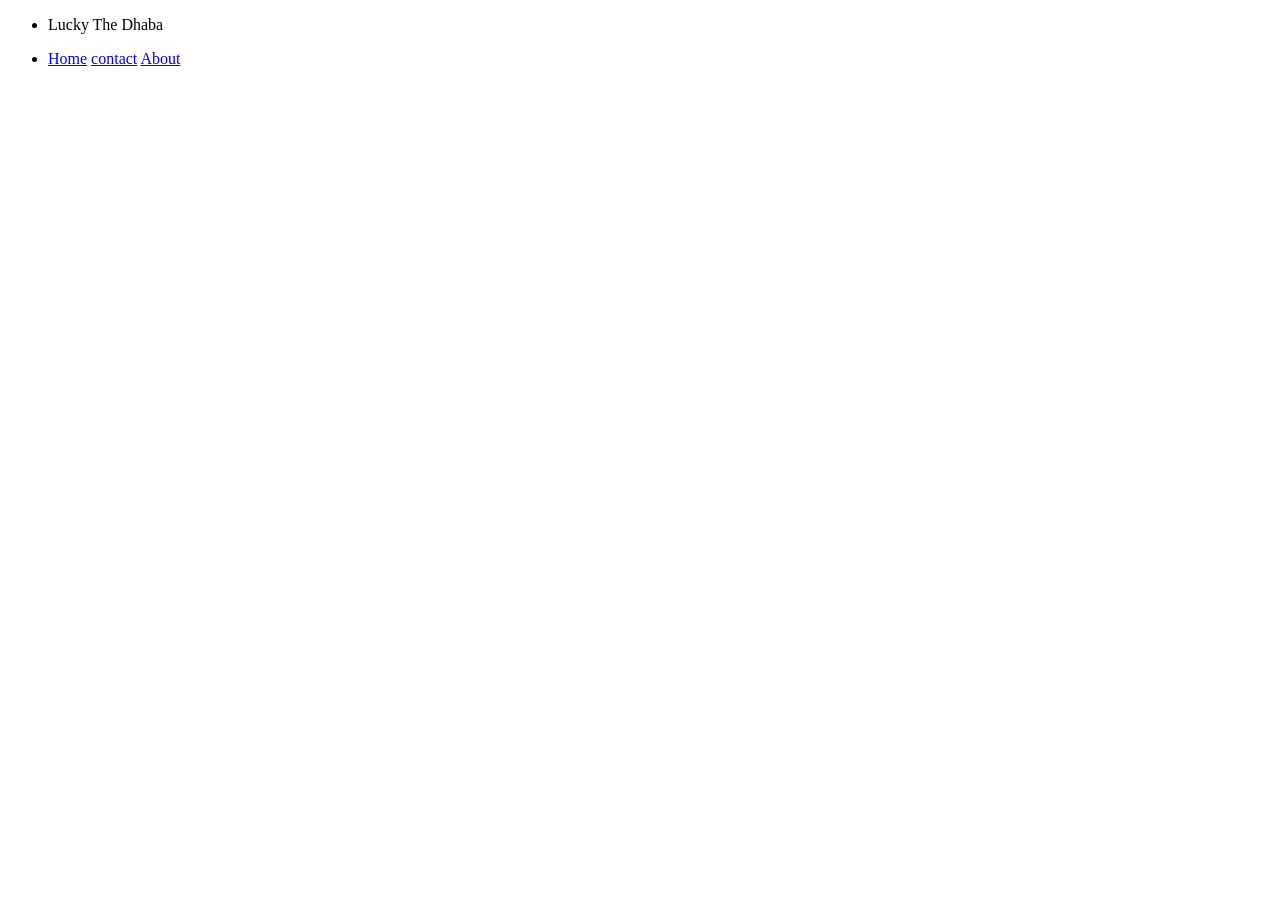
==== 1stProject/index.html @ c2e8e396 "make a project" ====
<!DOCTYPE html>
<html lang="en">
<head>
    <meta charset="UTF-8">
    <meta name="viewport" content="width=device-width, initial-scale=1.0">
    <title>Lucky The Dhaba </title>
</head>
<body>
    <div class="container">
        <div class="naveContainer">
         <ul>
            <li> 
                   <P>Lucky The Dhaba</P>
            </li>
            <li>
                <div>
                    <a href="#">Home</a>
                    <a href="#">contact</a>
                    <a href="#">About</a>


                </div>
            </li>
        </div>
    </div>
    
</body>
</html>
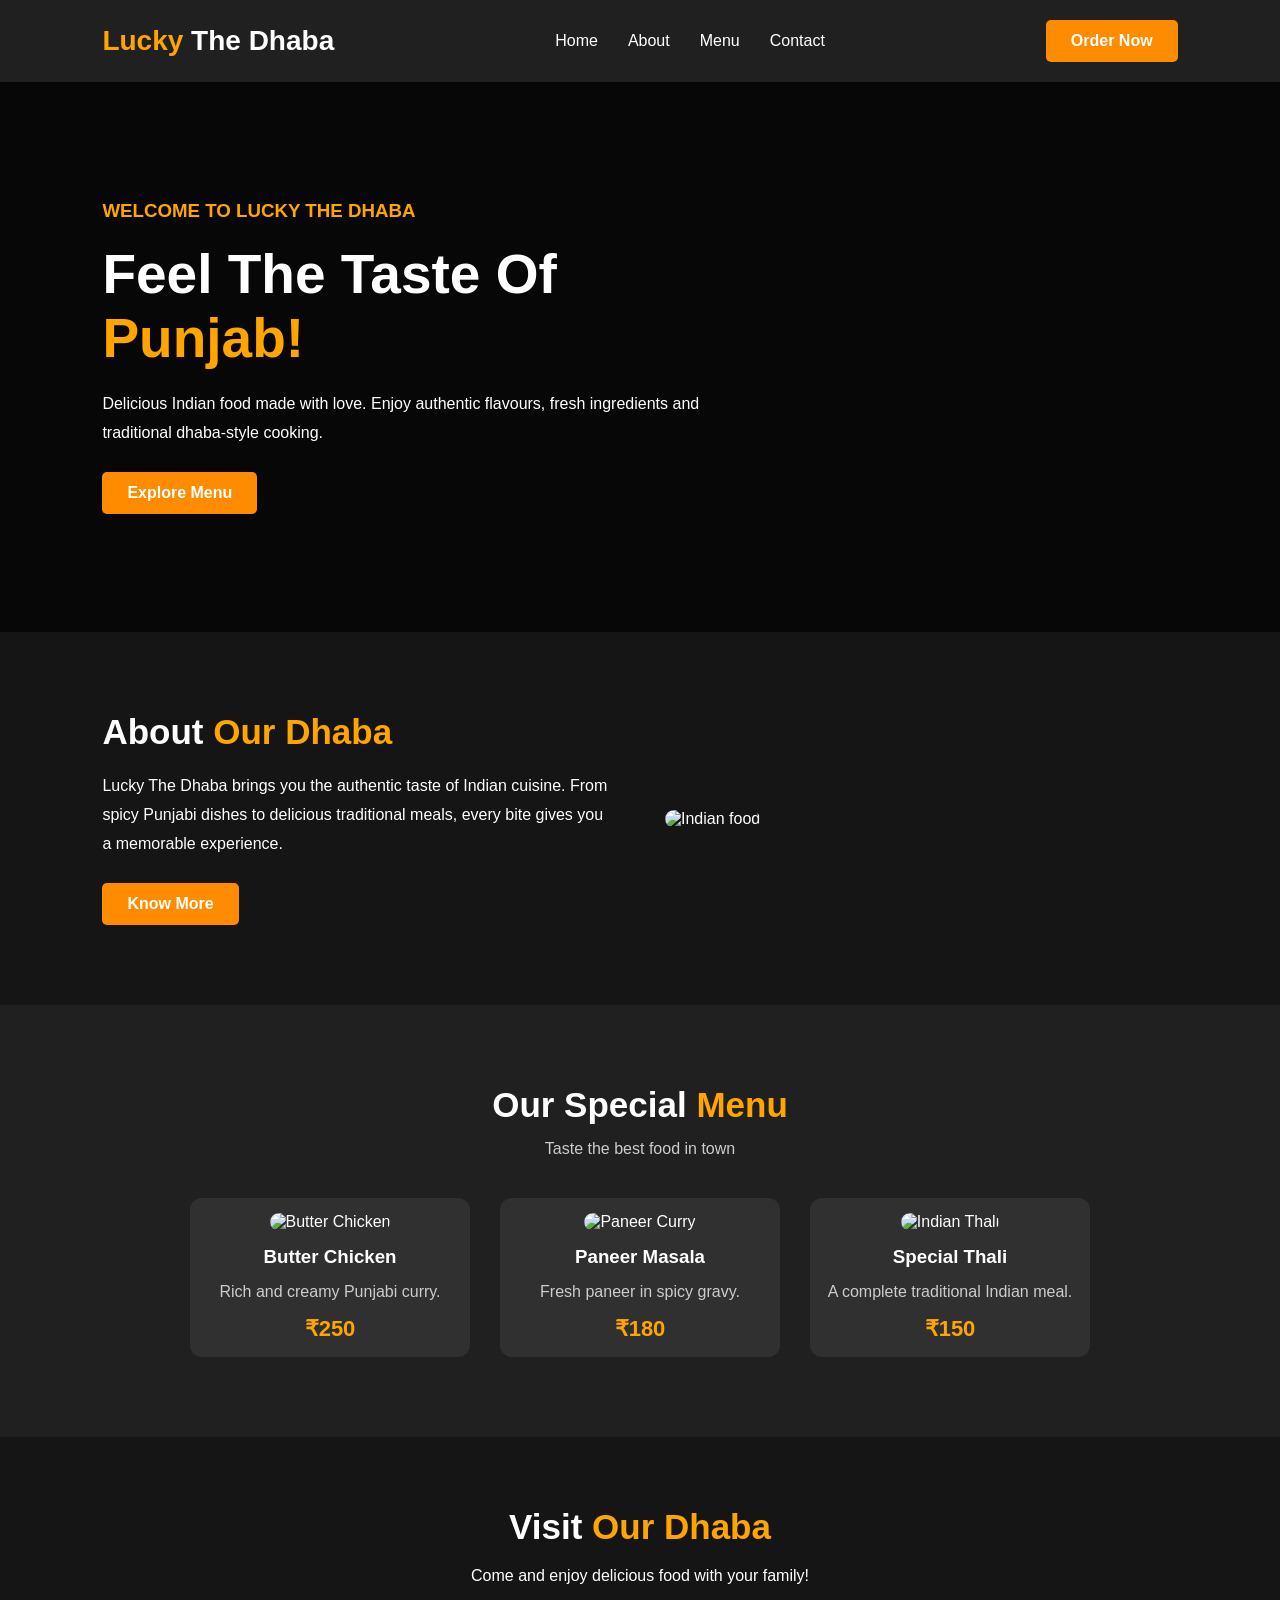
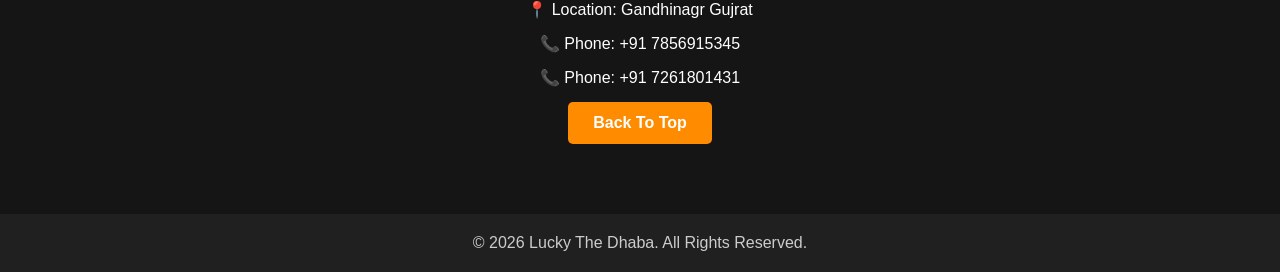
==== commit b41327cd: "finising up the project" ====
--- a/1stProject/index.html
+++ b/1stProject/index.html
@@ -1,28 +1,126 @@
+
 <!DOCTYPE html>
 <html lang="en">
 <head>
     <meta charset="UTF-8">
     <meta name="viewport" content="width=device-width, initial-scale=1.0">
-    <title>Lucky The Dhaba </title>
+    <title>Lucky The Dhaba</title>
+
+    <!-- CSS Linking -->
+    <link rel="stylesheet" href="style.css">
 </head>
 <body>
-    <div class="container">
-        <div class="naveContainer">
-         <ul>
-            <li> 
-                   <P>Lucky The Dhaba</P>
-            </li>
-            <li>
-                <div>
-                    <a href="#">Home</a>
-                    <a href="#">contact</a>
-                    <a href="#">About</a>
 
+    <!-- Navbar -->
+    <header>
+        <nav class="navbar">
+            <h1 class="logo">Lucky <span>The Dhaba</span></h1>
 
-                </div>
-            </li>
+            <ul>
+                <li><a href="#home">Home</a></li>
+                <li><a href="#about">About</a></li>
+                <li><a href="#menu">Menu</a></li>
+                <li><a href="#contact">Contact</a></li>
+            </ul>
+
+            <a href="#menu" class="btn">Order Now</a>
+        </nav>
+    </header>
+
+    <!-- Home Section -->
+    <section class="hero" id="home">
+        <div class="hero-content">
+            <h3>WELCOME TO LUCKY THE DHABA</h3>
+
+            <h1>Feel The Taste Of <span>Punjab!</span></h1>
+
+            <p>
+                Delicious Indian food made with love.
+                Enjoy authentic flavours, fresh ingredients
+                and traditional dhaba-style cooking.
+            </p>
+
+            <a href="#menu" class="btn">Explore Menu</a>
         </div>
-    </div>
-    
+    </section>
+
+    <!-- About Section -->
+    <section class="about" id="about">
+
+        <div class="about-content">
+            <h2>About <span>Our Dhaba</span></h2>
+
+            <p>
+                Lucky The Dhaba brings you the authentic
+                taste of Indian cuisine. From spicy Punjabi
+                dishes to delicious traditional meals,
+                every bite gives you a memorable experience.
+            </p>
+
+            <a href="#contact" class="btn">Know More</a>
+        </div>
+
+        <div class="about-image">
+            <img src="https://images.unsplash.com/photo-1546833999-b9f581a1996d?w=700"
+                 alt="Indian food">
+        </div>
+
+    </section>
+
+    <!-- Menu Section -->
+    <section class="menu" id="menu">
+
+        <h2>Our Special <span>Menu</span></h2>
+        <p class="subtitle">Taste the best food in town</p>
+
+        <div class="menu-container">
+
+            <div class="food-card">
+                <img src="https://images.unsplash.com/photo-1603894584373-5ac82b2ae398?w=500"
+                     alt="Butter Chicken">
+                <h3>Butter Chicken</h3>
+                <p>Rich and creamy Punjabi curry.</p>
+                <h4>₹250</h4>
+            </div>
+
+            <div class="food-card">
+                <img src="https://images.unsplash.com/photo-1565557623262-b51c2513a641?w=500"
+                     alt="Paneer Curry">
+                <h3>Paneer Masala</h3>
+                <p>Fresh paneer in spicy gravy.</p>
+                <h4>₹180</h4>
+            </div>
+
+            <div class="food-card">
+                <img src="https://images.unsplash.com/photo-1625944525533-473f1a3d54e7?w=500"
+                     alt="Indian Thali">
+                <h3>Special Thali</h3>
+                <p>A complete traditional Indian meal.</p>
+                <h4>₹150</h4>
+            </div>
+
+        </div>
+    </section>
+
+    <!-- Contact Section -->
+    <section class="contact" id="contact">
+
+        <h2>Visit <span>Our Dhaba</span></h2>
+
+        <p>Come and enjoy delicious food with your family!</p>
+
+        <p>📍 Location: Gandhinagr Gujrat</p>
+        <p>📞 Phone: +91 7856915345</p>
+        <p>📞 Phone: +91 7261801431</p>
+
+        <a href="#home" class="btn">Back To Top</a>
+
+    </section>
+
+    <!-- Footer -->
+    <footer>
+        <p>© 2026 Lucky The Dhaba. All Rights Reserved.</p>
+    </footer>
+
 </body>
-</html>+</html>
--- a/1stProject/style.css
+++ b/1stProject/style.css
@@ -0,0 +1,249 @@
+
+/* Basic Styling */
+* {
+    margin: 0;
+    padding: 0;
+    box-sizing: border-box;
+    font-family: Arial, sans-serif;
+    scroll-behavior: smooth;
+}
+
+body {
+    background-color: #151515;
+    color: white;
+}
+
+/* Navbar */
+header {
+    background-color: #202020;
+    padding: 20px 8%;
+}
+
+.navbar {
+    display: flex;
+    justify-content: space-between;
+    align-items: center;
+}
+
+.logo {
+    color: orange;
+    font-size: 28px;
+}
+
+.logo span {
+    color: white;
+}
+
+.navbar ul {
+    display: flex;
+    list-style: none;
+    gap: 30px;
+}
+
+.navbar ul li a {
+    text-decoration: none;
+    color: white;
+    font-size: 16px;
+    transition: 0.3s;
+}
+
+.navbar ul li a:hover {
+    color: orange;
+}
+
+/* Button */
+.btn {
+    display: inline-block;
+    background-color: #ff8c00;
+    color: white;
+    padding: 12px 25px;
+    text-decoration: none;
+    border-radius: 5px;
+    font-weight: bold;
+    transition: 0.3s;
+}
+
+.btn:hover {
+    background-color: #e65c00;
+    transform: translateY(-3px);
+}
+
+/* Hero Section */
+.hero {
+    min-height: 550px;
+    display: flex;
+    align-items: center;
+    padding: 60px 8%;
+
+    background:
+    linear-gradient(rgba(0,0,0,0.65), rgba(0,0,0,0.65)),
+    url("https://images.unsplash.com/photo-1517248135467-4c7edcad34c4?w=1600");
+
+    background-size: cover;
+    background-position: center;
+}
+
+.hero-content {
+    max-width: 600px;
+}
+
+.hero-content h3 {
+    color: orange;
+    margin-bottom: 20px;
+}
+
+.hero-content h1 {
+    font-size: 55px;
+    margin-bottom: 20px;
+}
+
+.hero-content h1 span,
+.about h2 span,
+.menu h2 span,
+.contact h2 span {
+    color: orange;
+}
+
+.hero-content p {
+    line-height: 1.8;
+    margin-bottom: 25px;
+}
+
+/* About Section */
+.about {
+    padding: 80px 8%;
+    display: flex;
+    align-items: center;
+    justify-content: space-between;
+    gap: 50px;
+}
+
+.about-content {
+    flex: 1;
+}
+
+.about-content h2 {
+    font-size: 35px;
+    margin-bottom: 20px;
+}
+
+.about-content p {
+    line-height: 1.8;
+    margin-bottom: 25px;
+}
+
+.about-image {
+    flex: 1;
+}
+
+.about-image img {
+    width: 100%;
+    border-radius: 15px;
+}
+
+/* Menu Section */
+.menu {
+    padding: 80px 8%;
+    text-align: center;
+    background-color: #202020;
+}
+
+.menu h2 {
+    font-size: 35px;
+}
+
+.subtitle {
+    color: #ccc;
+    margin: 15px 0 40px;
+}
+
+.menu-container {
+    display: flex;
+    justify-content: center;
+    gap: 30px;
+    flex-wrap: wrap;
+}
+
+.food-card {
+    background-color: #303030;
+    width: 280px;
+    padding: 15px;
+    border-radius: 12px;
+    transition: 0.3s;
+}
+
+.food-card:hover {
+    transform: translateY(-10px);
+}
+
+.food-card img {
+    width: 100%;
+    height: 190px;
+    object-fit: cover;
+    border-radius: 10px;
+}
+
+.food-card h3 {
+    margin: 15px 0;
+}
+
+.food-card p {
+    color: #ccc;
+    margin-bottom: 15px;
+}
+
+.food-card h4 {
+    color: orange;
+    font-size: 22px;
+}
+
+/* Contact Section */
+.contact {
+    text-align: center;
+    padding: 70px 20px;
+}
+
+.contact h2 {
+    font-size: 35px;
+    margin-bottom: 20px;
+}
+
+.contact p {
+    margin: 15px 0;
+}
+
+/* Footer */
+footer {
+    background-color: #202020;
+    text-align: center;
+    padding: 20px;
+    color: #ccc;
+}
+
+/* Responsive Design */
+@media (max-width: 768px) {
+
+    .navbar {
+        flex-direction: column;
+        gap: 20px;
+    }
+
+    .navbar ul {
+        flex-wrap: wrap;
+        justify-content: center;
+        gap: 15px;
+    }
+
+    .hero-content h1 {
+        font-size: 38px;
+    }
+
+    .about {
+        flex-direction: column;
+    }
+
+    .menu-container {
+        flex-direction: column;
+        align-items: center;
+    }
+}
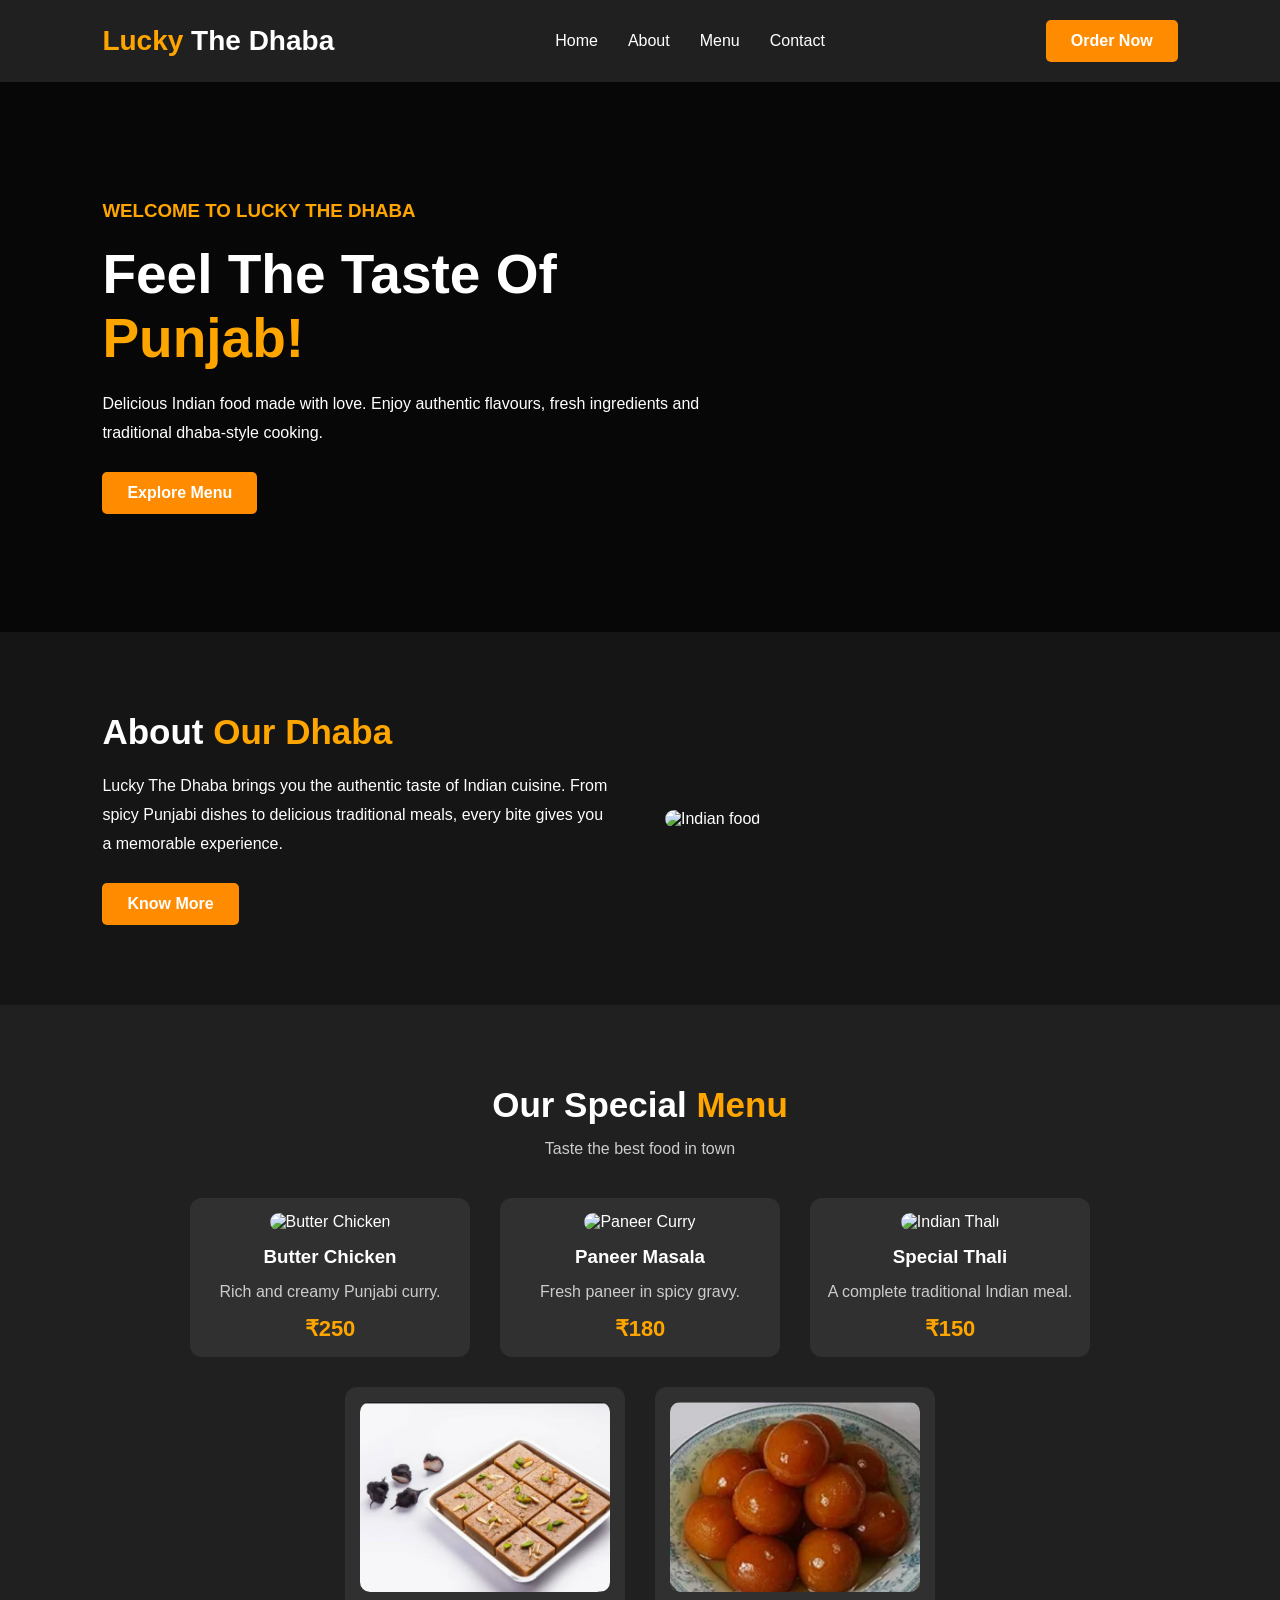
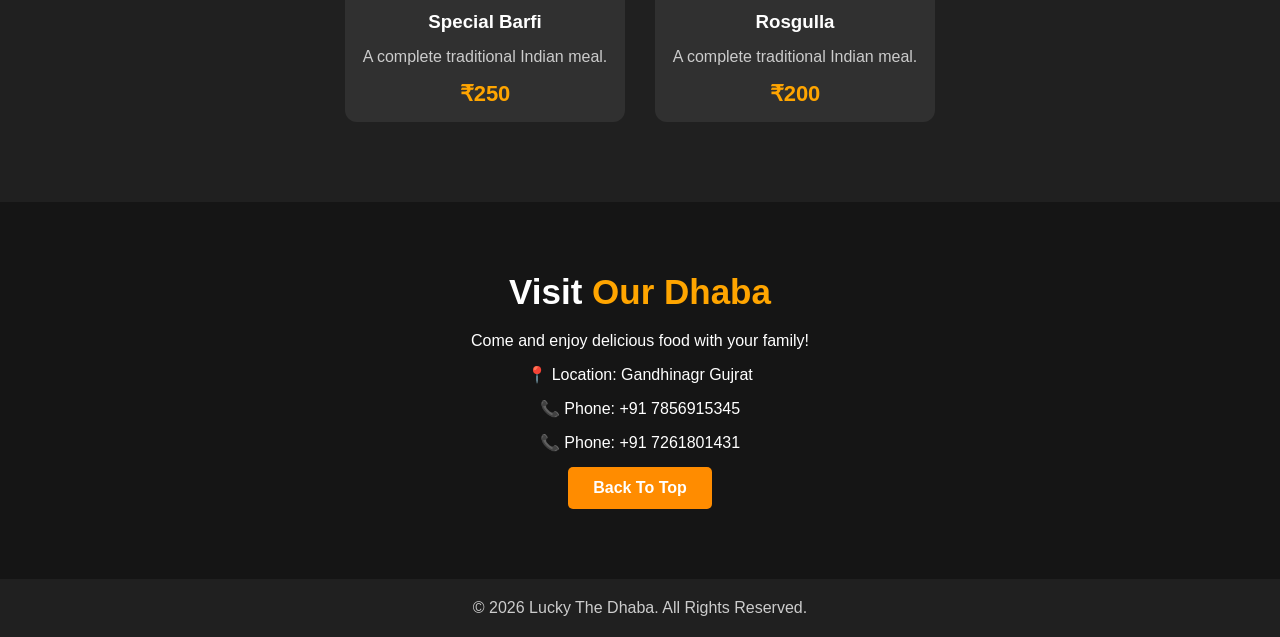
==== commit 78bef1fe: "added some new item in the special menu" ====
--- a/1stProject/index.html
+++ b/1stProject/index.html
@@ -98,6 +98,18 @@
                 <p>A complete traditional Indian meal.</p>
                 <h4>₹150</h4>
             </div>
+            <div class="food-card">
+                <img src="image/image.png" alt="Rosgulla">
+                <h3>Special Barfi</h3>
+                <p>A complete traditional Indian meal.</p>
+                <h4>₹250</h4>
+            </div>
+            <div class="food-card">
+                <img src="image/img.png.png" alt="Rosgulla">
+                <h3>Rosgulla</h3>
+                <p>A complete traditional Indian meal.</p>
+                <h4>₹200</h4>
+            </div>
 
         </div>
     </section>
